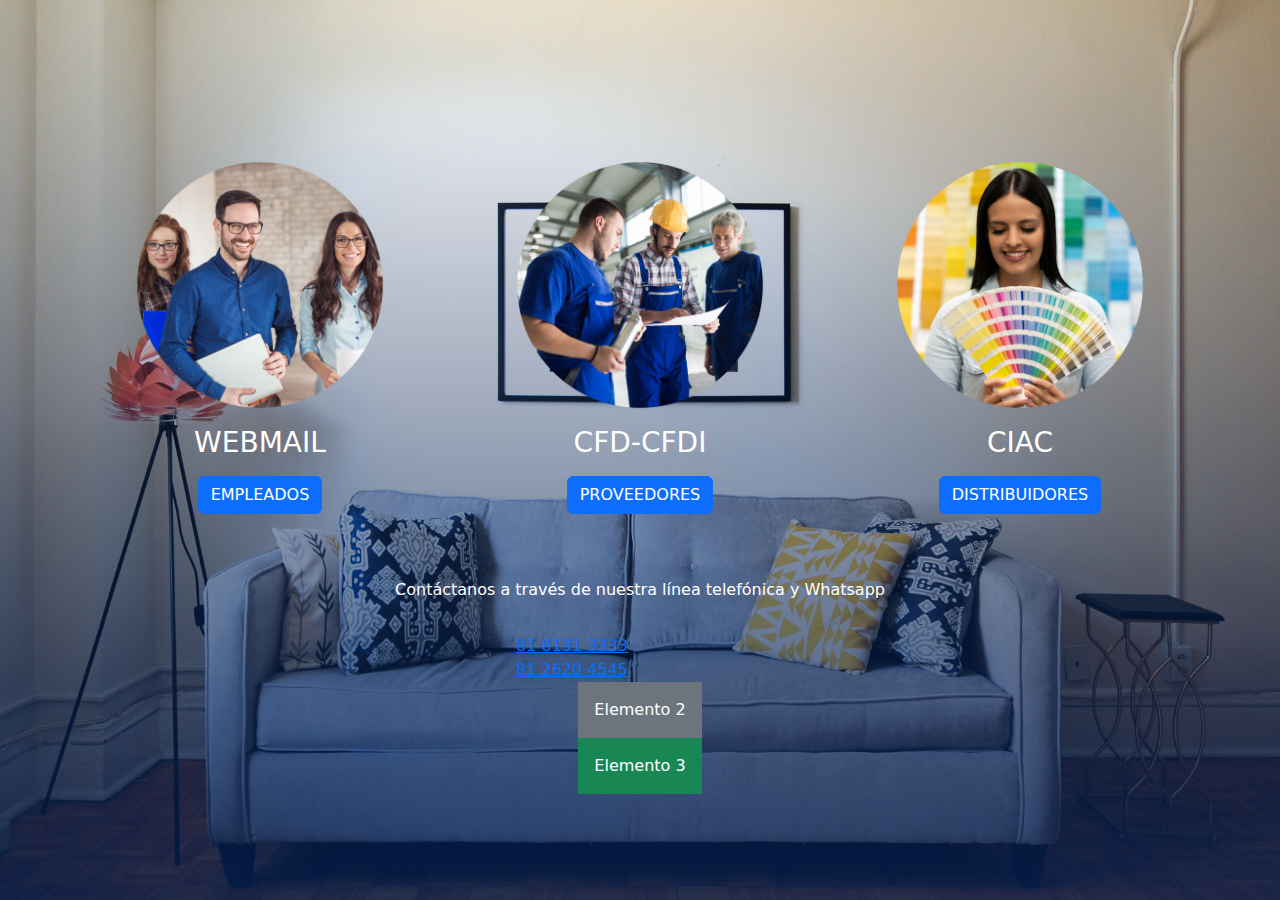
==== index.html @ b4d0c725 "first commit" ====
<!DOCTYPE html>
<html lang="en">
<head>
    <meta charset="UTF-8">
    <meta name="viewport" content="width=device-width, initial-scale=1.0">
    <title>Pinturas Osel</title>
    <link href="https://cdn.jsdelivr.net/npm/bootstrap@5.3.3/dist/css/bootstrap.min.css" rel="stylesheet" integrity="sha384-QWTKZyjpPEjISv5WaRU9OFeRpok6YctnYmDr5pNlyT2bRjXh0JMhjY6hW+ALEwIH" crossorigin="anonymous">
    <link rel="stylesheet" href="./assets/css/main.css">
</head>
<body>

    <div class="background-container">
        <div class="background-overlay"></div>
        <div class="content d-flex justify-content-center align-items-center flex-column text-center">
            <div class="container mt-6">
                <div class="row text-center">
                  <!-- Primera imagen -->
                  <div class="col-md-4">
                    <img src="./assets/img/Proveedores.png" class="rounded-img img-fluid rounded-circle mb-3" alt="Imagen 1">
                    <h3>WEBMAIL</h3>
                    <button class="btn btn-primary mt-2">EMPLEADOS</button>
                  </div>
                  <!-- Segunda imagen -->
                  <div class="col-md-4">
                    <img src="./assets/img/Empleados.png" class="rounded-img img-fluid rounded-circle mb-3" alt="Imagen 2" >
                    <h3>CFD-CFDI</h3>
                    <button class="btn btn-primary mt-2">PROVEEDORES</button>
                  </div>
                  <!-- Tercera imagen -->
                  <div class="col-md-4">
                    <img src="./assets/img/Distribuidores.png" class="rounded-img img-fluid rounded-circle mb-3" alt="Imagen 3">
                    <h3>CIAC</h3>
                    <button class="btn btn-primary mt-2">DISTRIBUIDORES</button>
                  </div>
                </div>
            </div>
        </div>
        <footer class="d-flex flex-column align-items-center py-5 z-2 ">
          <p class="p-3 text-white">Contáctanos a través de nuestra línea telefónica y Whatsapp
          </p>
          <div class="row">
            <a href="tel:+8181313333">81 8131 3333</a>
            <a href="tel:+8126204545">81 2620 4545</a>
          </div>
          <div class="p-3 bg-secondary text-white">Elemento 2</div>
          <div class="p-3 bg-success text-white">Elemento 3</div>
        </footer>
    </div>
    <script src="https://cdn.jsdelivr.net/npm/bootstrap@5.3.3/dist/js/bootstrap.bundle.min.js" integrity="sha384-YvpcrYf0tY3lHB60NNkmXc5s9fDVZLESaAA55NDzOxhy9GkcIdslK1eN7N6jIeHz" crossorigin="anonymous"></script>
</body>
</html>
---- assets/css/main.css ----
/* Estilo para el fondo */
.background-container {
    position: relative;
    width: 100%;
    min-height: 100vh; /* Altura completa de la pantalla */
    background: url('../img/bg1.jpg') no-repeat center center/cover;
}
/* Capa del gradiente */
.background-overlay {
    position: absolute;
    bottom: 0;
    left: 0;
    width: 100%;
    height: 100%;
    background: linear-gradient(to top, rgba(5, 31, 79, 0.838), rgba(178, 178, 178, 0));
    z-index: 1;
}
/* Contenido dentro del fondo */
.content {
    position: relative;
    z-index: 2;
    color: #fff;
}

.rounded-img{
    width: 250px;
    height: 250px;
}

.mt-6{
    margin-top: 10rem;
}

.z-2{
    position: relative;
    z-index: 2 !important;
}
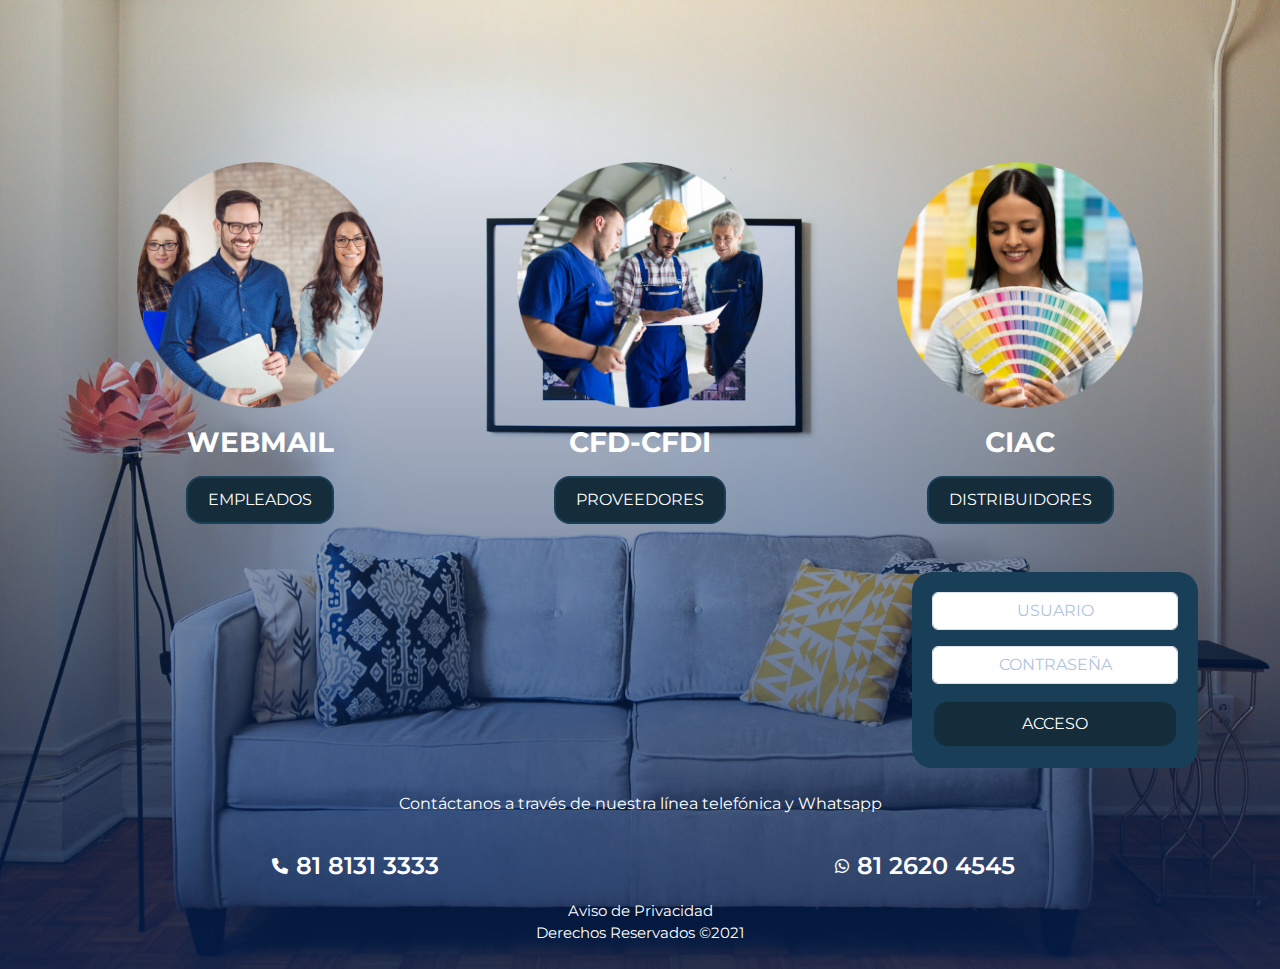
==== commit 2d551494: "feat: first frontend version" ====
--- a/index.html
+++ b/index.html
@@ -6,6 +6,9 @@
     <title>Pinturas Osel</title>
     <link href="https://cdn.jsdelivr.net/npm/bootstrap@5.3.3/dist/css/bootstrap.min.css" rel="stylesheet" integrity="sha384-QWTKZyjpPEjISv5WaRU9OFeRpok6YctnYmDr5pNlyT2bRjXh0JMhjY6hW+ALEwIH" crossorigin="anonymous">
     <link rel="stylesheet" href="./assets/css/main.css">
+    <link href="https://cdnjs.cloudflare.com/ajax/libs/font-awesome/6.0.0/css/all.min.css" rel="stylesheet">
+    <link href="https://fonts.googleapis.com/css2?family=Montserrat:wght@400;700&display=swap" rel="stylesheet">
+
 </head>
 <body>
 
@@ -17,34 +20,66 @@
                   <!-- Primera imagen -->
                   <div class="col-md-4">
                     <img src="./assets/img/Proveedores.png" class="rounded-img img-fluid rounded-circle mb-3" alt="Imagen 1">
-                    <h3>WEBMAIL</h3>
-                    <button class="btn btn-primary mt-2">EMPLEADOS</button>
+                    <h3 class="fw-bold">WEBMAIL</h3>
+                    <button class="btn btn-custom mt-2">EMPLEADOS</button>
                   </div>
                   <!-- Segunda imagen -->
                   <div class="col-md-4">
                     <img src="./assets/img/Empleados.png" class="rounded-img img-fluid rounded-circle mb-3" alt="Imagen 2" >
-                    <h3>CFD-CFDI</h3>
-                    <button class="btn btn-primary mt-2">PROVEEDORES</button>
+                    <h3 class="fw-bold">CFD-CFDI</h3>
+                    <button class="btn btn-custom mt-2">PROVEEDORES</button>
                   </div>
                   <!-- Tercera imagen -->
                   <div class="col-md-4">
                     <img src="./assets/img/Distribuidores.png" class="rounded-img img-fluid rounded-circle mb-3" alt="Imagen 3">
-                    <h3>CIAC</h3>
-                    <button class="btn btn-primary mt-2">DISTRIBUIDORES</button>
+                    <h3 class="fw-bold">CIAC</h3>
+                    <button class="btn btn-custom mt-2">DISTRIBUIDORES</button>
                   </div>
                 </div>
             </div>
         </div>
-        <footer class="d-flex flex-column align-items-center py-5 z-2 ">
-          <p class="p-3 text-white">Contáctanos a través de nuestra línea telefónica y Whatsapp
-          </p>
+
+        <div class="content container mt-5">
+          <div class="d-flex justify-content-end">
+            <form class="form-container">
+              <div class="mb-3">
+                <input type="text" id="username" class="form-control" placeholder="USUARIO">
+              </div>
+              <div class="mb-3">
+                <input type="password" id="password" class="form-control" placeholder="CONTRASEÑA">
+              </div>
+              <button type="submit" class="btn btn-custom w-100">ACCESO</button>
+            </form>
+          </div>
+        </div>
+
+        <footer class="content container py-4 text-center text-white">
+          <!-- Row 1 -->
+          <div class="row mb-3 ">
+            <p>Contáctanos a través de nuestra línea telefónica y Whatsapp</p>
+          </div>
+        
+          <!-- Row 2 -->
+          <div class="row mb-3">
+            <div class="col-12 col-md-6 d-flex align-items-center justify-content-center mb-2 mb-md-0">
+              <i class="fa-solid fa-phone me-2"></i>
+              <a href="tel:8181313333" class="text-decoration-none text-white fs-4 fw-semibold">81 8131 3333</a>
+            </div>
+            <div class="col-12 col-md-6 d-flex align-items-center justify-content-center">
+              <i class="fa-brands fa-whatsapp me-2"></i>
+              <a href="tel:8126204545" class="text-decoration-none text-white fs-4 fw-semibold">81 2620 4545</a>
+            </div>
+          </div>
+        
+          <!-- Row 3 -->
           <div class="row">
-            <a href="tel:+8181313333">81 8131 3333</a>
-            <a href="tel:+8126204545">81 2620 4545</a>
+            <div class="col foot-labels">
+              <p class="mb-0">Aviso de Privacidad</p>
+              <p class="mb-0">Derechos Reservados ©2021</p>
+            </div>
           </div>
-          <div class="p-3 bg-secondary text-white">Elemento 2</div>
-          <div class="p-3 bg-success text-white">Elemento 3</div>
         </footer>
+      
     </div>
     <script src="https://cdn.jsdelivr.net/npm/bootstrap@5.3.3/dist/js/bootstrap.bundle.min.js" integrity="sha384-YvpcrYf0tY3lHB60NNkmXc5s9fDVZLESaAA55NDzOxhy9GkcIdslK1eN7N6jIeHz" crossorigin="anonymous"></script>
 </body>
--- a/assets/css/main.css
+++ b/assets/css/main.css
@@ -1,9 +1,41 @@
 /* Estilo para el fondo */
+:root{
+    --blue1: #193e57;
+    --blue1-hover: #245b81;
+    --blue2: #152c3b;
+    --blue2-hover: #19374a;
+    --blue3: #2196F3;
+    --blue-4: #014393;
+    --gray1: #353a41;
+    --gray2: rgb(188, 188, 188);
+    --bg1: #f1f3fa;
+}
+
+body {
+    font-family: 'Montserrat', sans-serif;
+    color: var(--gray1);
+    background-color: var(--bg1);
+    overflow-x: hidden;
+}
 .background-container {
     position: relative;
     width: 100%;
     min-height: 100vh; /* Altura completa de la pantalla */
     background: url('../img/bg1.jpg') no-repeat center center/cover;
+}
+.background-container-banner{
+    background-repeat: no-repeat;
+    background-size: cover;
+    background-position: center;
+    min-height: auto;
+    padding-block: 2rem;
+    overflow: hidden;
+}
+.background-container-banner--1{
+    background: url('../img/Banner\ 12.png');
+}
+.background-container-banner--2{
+    background: url('../img/Banner\ 7.png');
 }
 /* Capa del gradiente */
 .background-overlay {
@@ -13,7 +45,7 @@
     width: 100%;
     height: 100%;
     background: linear-gradient(to top, rgba(5, 31, 79, 0.838), rgba(178, 178, 178, 0));
-    z-index: 1;
+    z-index: 0;
 }
 /* Contenido dentro del fondo */
 .content {
@@ -22,6 +54,17 @@
     color: #fff;
 }
 
+.icon{
+    height: 24px;
+}
+
+.icon-media{
+  height: 40px;
+}
+
+.icon-card{
+  width: 60px;
+}
 .rounded-img{
     width: 250px;
     height: 250px;
@@ -31,7 +74,291 @@
     margin-top: 10rem;
 }
 
-.z-2{
-    position: relative;
-    z-index: 2 !important;
+.my-10{
+  margin-block: 7em !important;
+}
+
+.foot-labels{
+    font-size: 15px;
+}
+
+.form-container {
+    background-color: var(--blue1);
+    border-radius: 20px;
+    padding: 20px;
+    max-width: 400px;
+    color: #ffffff;
+}
+.form-control::placeholder {
+    color: #b0c4de;  /* Color del placeholder */
+    text-align: center; /* Centrar el texto */
+}
+
+.bg-banner{
+  position: absolute;
+  top: 50%;
+  left: 0 ;
+  transform: translateY(-50%);
+  width: 100%;
+  z-index: -1;
+  object-fit: cover;
+}
+
+/*Elementos de bootstrap modificados*/
+
+.btn-header-1{
+  width:6em;
+  background: rgb(14,10,81);
+background: linear-gradient(0deg, rgba(14,10,81,1) 0%, rgba(1,67,147,1) 65%);
+  position: relative;
+  img{
+    top: 50%;
+    left: 50%;
+    transform: translate(-50%, -50%);
+    position: absolute;
+    width: 80%;
+  }
+
+  &:hover{
+    border: 1px solid var(--blue-4);
+  }
+}
+
+.btn-custom {
+    background-color: var(--blue2);
+    border: 2px solid var(--blue1);
+    color: #ffffff;
+    border-radius: 16px;
+    padding: 10px 20px;
+    transition: all 0.3s ease;
+}
+
+.btn-custom-2{
+  background-color: var(--blue-4);
+  color: white;
+  text-wrap: nowrap;
+  font-size: 16px;
+  height: fit-content;
+  width: fit-content;
+  &:hover{
+    border: 1px solid var(--blue-4);
+  }
+}
+
+.btn-custom:hover {
+    background-color: var(--blue2-hover);
+    color: #ffffff;
+    border-color: var(--blue1-hover);
+}
+
+.card-curriculum{
+  display: flex;
+  flex-direction: column;
+  justify-content: space-between;
+  gap: 1em;
+  img{
+    width: 100%;
+    height: 200px;
+    object-fit: contain;
+  }
+}
+
+.card-paint{
+  background-color: white;
+  border: 2px solid var(--gray2);
+  border-radius: 15px;
+  box-shadow: 2px 2px 2px rgb(234, 234, 234);
+  padding: 1em;
+}
+
+
+.card-galeria{
+  display: flex;
+  justify-content: space-between;
+  align-items: center;
+  background-color: white;
+  border: 2px solid var(--gray2);
+  border-radius: 15px;
+  padding: 1em;
+  .btn{
+    font-size: 14px;
+    padding: 10px;
+    height: 3em;
+  }
+}
+
+.column-imgs{
+  img{
+    width: 50%;
+  }
+}
+
+.card-equipo{
+  display: flex;
+  gap: 1rem;
+  strong{
+    text-wrap: nowrap;
+  }
+}
+
+/* Estilos personalizados para el Header */
+#header-container{
+
+  nav{
+    display: none !important;
+  }
+
+  &.with-nav{
+    nav{
+      display: flex !important;
+    }
+  }
+}
+
+header {
+    background-color: var(--gray1); /* Fondo del Header */
+  }
+  
+  header .logo img {
+    max-height: 40px; /* Limitar el tamaño del logo */
+  }
+  
+  header .btn-light {
+    color: var(--blue3);
+    background-color: transparent;
+    border: none;
+  }
+  
+  header .btn-light:hover {
+    color: var(--blue3);
+  }
+  
+  .navbar-container {
+    display: none; /* Ocultar el navbar si no se necesita en una página */
+    a{
+      text-decoration: none;
+      max-width: 10em;
+      text-align: center;
+    }
+  }
+  
+  /* Mostrar navbar solo cuando haya una clase específica en el header */
+ 
+  
+.footer{
+  background-color: #014393;
+  color: white;
+
+  a{
+    color: white;
+  }
+}
+
+
+  /*Style for text*/
+
+  .text-xs{
+    font-size: 12px;
+  }
+
+  .text-sm{
+    font-size: 14px;
+  }
+
+  .text-base{
+    font-size: 16px;
+  }
+
+  .text-lg{
+    font-size: 18px;
+  }
+
+  .text-xl{
+    font-size: 20px;
+  }
+
+  .text-2xl{
+    font-size: 24px;
+  }
+
+  .text-3xl{
+    font-size: 30px;
+  }
+
+  .text-4xl{
+    font-size: 36px;
+  }
+  .text-5xl{
+    font-size: 42px;
+  }
+  .text-6xl{
+    font-size: 3.4rem;
+  }
+  .w-15{
+    width: 15%;
+  }
+
+
+  /*text*/
+  /* Text Shadow - Pequeño */
+.text-shadow-sm {
+  text-shadow: 1px 1px 2px rgba(0, 0, 0, 0.5);
+}
+
+/* Text Shadow - Normal */
+.text-shadow {
+  text-shadow: 2px 2px 4px rgba(0, 0, 0, 0.5);
+}
+
+/* Text Shadow - Mediano */
+.text-shadow-md {
+  text-shadow: 3px 3px 6px rgba(0, 0, 0, 0.5);
+}
+
+/* Text Shadow - Grande */
+.text-shadow-lg {
+  text-shadow: 4px 4px 8px rgba(0, 0, 0, 0.5);
+}
+
+/* Text Shadow - Extra Grande */
+.text-shadow-xl {
+  text-shadow: 5px 5px 10px rgba(0, 0, 0, 0.5);
+}
+
+/* Text Shadow - Doble Sombra (más artístico) */
+.text-shadow-2xl {
+  text-shadow: 1px 1px 2px rgba(0, 0, 0, 0.5), -2px -2px 4px rgba(0, 0, 0, 0.25);
+}
+
+/* Text Shadow - Brillante */
+.text-shadow-bright {
+  text-shadow: 0 0 10px rgba(255, 255, 255, 0.8), 0 0 20px rgba(255, 255, 255, 0.6);
+}
+
+/* Text Shadow - Neon */
+.text-shadow-neon {
+  text-shadow: 0 0 5px #03fa6e, 0 0 10px #03fa6e, 0 0 20px #03fa6e;
+}
+
+/* Text Shadow - Sutil */
+.text-shadow-subtle {
+  text-shadow: 1px 1px 3px rgba(0, 0, 0, 0.2);
+}
+
+/* Text Shadow - Ninguna */
+.text-shadow-none {
+  text-shadow: none;
+}
+
+.text-blue{
+  color: var(--blue-4);
+}
+
+.img-rodillo{
+  position: absolute;
+  top: 50%;
+  transform: translateY(-50%);
+  right: -30%;
+  z-index: -1;
+  width: 130%;
 }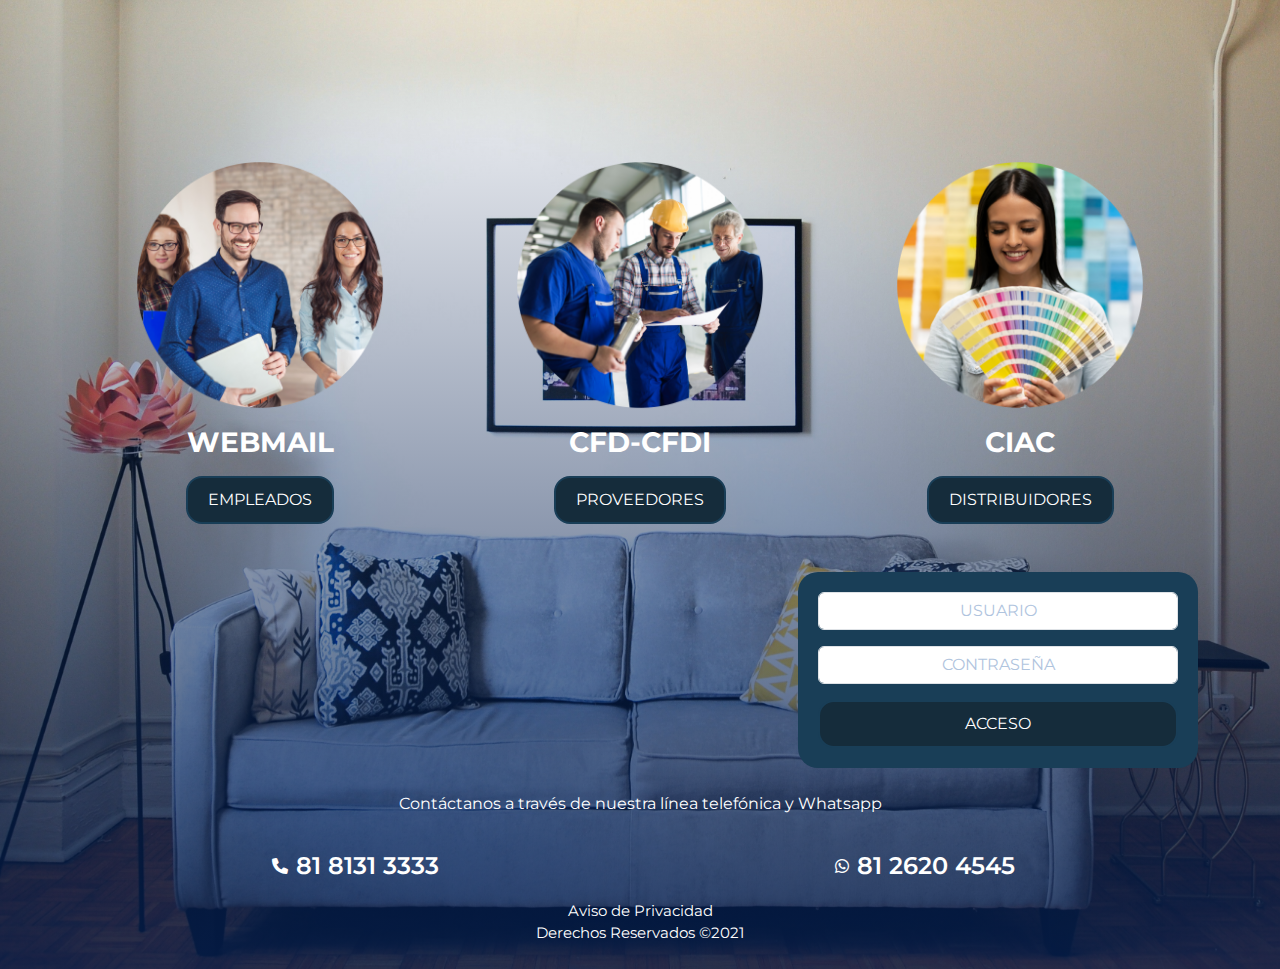
==== commit 89a7ad1f: "style: responsive design one" ====
--- a/index.html
+++ b/index.html
@@ -8,7 +8,6 @@
     <link rel="stylesheet" href="./assets/css/main.css">
     <link href="https://cdnjs.cloudflare.com/ajax/libs/font-awesome/6.0.0/css/all.min.css" rel="stylesheet">
     <link href="https://fonts.googleapis.com/css2?family=Montserrat:wght@400;700&display=swap" rel="stylesheet">
-
 </head>
 <body>
 
@@ -18,19 +17,19 @@
             <div class="container mt-6">
                 <div class="row text-center">
                   <!-- Primera imagen -->
-                  <div class="col-md-4">
+                  <div class="col-12 col-md-4 mb-4 mb-md-0">
                     <img src="./assets/img/Proveedores.png" class="rounded-img img-fluid rounded-circle mb-3" alt="Imagen 1">
                     <h3 class="fw-bold">WEBMAIL</h3>
                     <button class="btn btn-custom mt-2">EMPLEADOS</button>
                   </div>
                   <!-- Segunda imagen -->
-                  <div class="col-md-4">
+                  <div class="col-12 col-md-4 mb-4 mb-md-0">
                     <img src="./assets/img/Empleados.png" class="rounded-img img-fluid rounded-circle mb-3" alt="Imagen 2" >
                     <h3 class="fw-bold">CFD-CFDI</h3>
                     <button class="btn btn-custom mt-2">PROVEEDORES</button>
                   </div>
                   <!-- Tercera imagen -->
-                  <div class="col-md-4">
+                  <div class="col-12 col-md-4">
                     <img src="./assets/img/Distribuidores.png" class="rounded-img img-fluid rounded-circle mb-3" alt="Imagen 3">
                     <h3 class="fw-bold">CIAC</h3>
                     <button class="btn btn-custom mt-2">DISTRIBUIDORES</button>
@@ -40,8 +39,8 @@
         </div>
 
         <div class="content container mt-5">
-          <div class="d-flex justify-content-end">
-            <form class="form-container">
+          <div class="d-flex justify-content-center justify-content-md-end">
+            <form class="form-container w-100 w-md-auto">
               <div class="mb-3">
                 <input type="text" id="username" class="form-control" placeholder="USUARIO">
               </div>
@@ -55,7 +54,7 @@
 
         <footer class="content container py-4 text-center text-white">
           <!-- Row 1 -->
-          <div class="row mb-3 ">
+          <div class="row mb-3">
             <p>Contáctanos a través de nuestra línea telefónica y Whatsapp</p>
           </div>
         
--- a/assets/css/main.css
+++ b/assets/css/main.css
@@ -59,15 +59,24 @@
 }
 
 .icon-media{
-  height: 40px;
-}
-
-.icon-card{
-  width: 60px;
+  max-height: 40px;
+}
+
+.icon-card {
+  max-width: 60px; /* Tamaño por defecto */
+}
+
+@media (max-width: 576px) { /* Pantallas móviles */
+  .icon-card {
+    max-width: 35px; /* Tamaño reducido en móviles */
+  }
 }
 .rounded-img{
-    width: 250px;
-    height: 250px;
+  width: 100%;
+  max-width: 250px;
+  aspect-ratio: 1 / 1; /* Mantiene una relación de aspecto cuadrada */
+  border-radius: 50%; /* Hace que la imagen sea redonda */
+  object-fit: cover; 
 }
 
 .mt-6{
@@ -100,6 +109,7 @@
   left: 0 ;
   transform: translateY(-50%);
   width: 100%;
+  height: 100%;
   z-index: -1;
   object-fit: cover;
 }
@@ -108,9 +118,11 @@
 
 .btn-header-1{
   width:6em;
+  height: 2em;
+  position: relative;
   background: rgb(14,10,81);
-background: linear-gradient(0deg, rgba(14,10,81,1) 0%, rgba(1,67,147,1) 65%);
-  position: relative;
+  background: linear-gradient(0deg, rgba(14,10,81,1) 0%, rgba(1,67,147,1) 65%);
+  
   img{
     top: 50%;
     left: 50%;
@@ -154,6 +166,7 @@
 .card-curriculum{
   display: flex;
   flex-direction: column;
+  align-items: center;
   justify-content: space-between;
   gap: 1em;
   img{
@@ -196,23 +209,32 @@
 .card-equipo{
   display: flex;
   gap: 1rem;
+  cursor: pointer;
   strong{
     text-wrap: nowrap;
   }
 }
 
+#preview-image, #preview-image-2{
+  width: 10em;
+  object-fit: contain;
+  height: 12em;
+}
+
 /* Estilos personalizados para el Header */
-#header-container{
-
-  nav{
-    display: none !important;
-  }
-
-  &.with-nav{
-    nav{
-      display: flex !important;
-    }
-  }
+
+#menu-toggle {
+  font-size: 1.5rem;
+  border: none;
+  background: none;
+}
+
+#mobile-menu {
+  z-index: 1050;
+}
+
+#mobile-menu.show {
+  display: block !important;
 }
 
 header {
@@ -258,7 +280,7 @@
   /*Style for text*/
 
   .text-xs{
-    font-size: 12px;
+    font-size: 10px;
   }
 
   .text-sm{
@@ -361,4 +383,21 @@
   right: -30%;
   z-index: -1;
   width: 130%;
+}
+
+/* Estilo para videos pequeños */
+.small-video {
+  cursor: pointer;
+  border: 2px solid transparent;
+  aspect-ratio: 16/9 !important;
+  width: 100%;
+}
+.small-video:hover {
+  border-color: #0d6efd; /* Color del borde al pasar el mouse */
+}
+
+/* Ajuste del video principal */
+.main-video {
+  width: 100%;
+  height: auto;
 }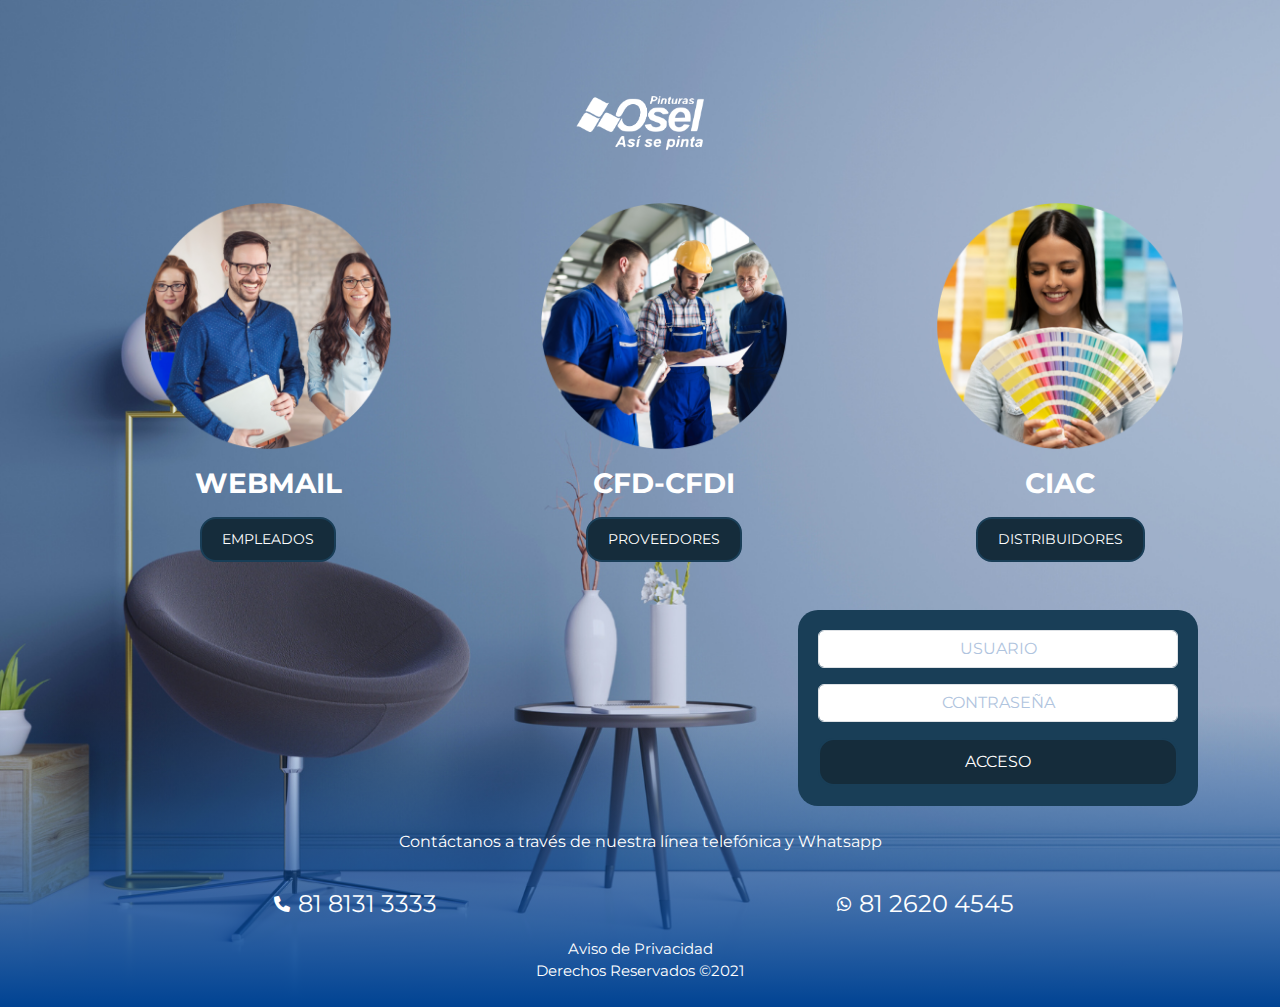
==== commit bd0e5154: "fix: resolve bugs and implement new features on the website" ====
--- a/index.html
+++ b/index.html
@@ -11,28 +11,29 @@
 </head>
 <body>
 
-    <div class="background-container">
+    <div class="background-container pt-5">
         <div class="background-overlay"></div>
         <div class="content d-flex justify-content-center align-items-center flex-column text-center">
-            <div class="container mt-6">
-                <div class="row text-center">
+            <img class="mt-5 img-fluid img-logo" src="./assets/img/osel_white.png" alt="pinturas osel">
+            <div class="container mt-5">
+                <div class="d-flex flex-column flex-md-row align-items-center gap-md-4 text-center">
                   <!-- Primera imagen -->
-                  <div class="col-12 col-md-4 mb-4 mb-md-0">
-                    <img src="./assets/img/Proveedores.png" class="rounded-img img-fluid rounded-circle mb-3" alt="Imagen 1">
+                  <div class="col-6 col-md-4 mb-4 mb-md-0">
+                    <img src="./assets/img/Proveedores.png" class="rounded-img img-fluid rounded-circle mb-3 img-circle" alt="Imagen 1">
                     <h3 class="fw-bold">WEBMAIL</h3>
-                    <button class="btn btn-custom mt-2">EMPLEADOS</button>
+                    <button class="btn btn-custom mt-2 text-sm">EMPLEADOS</button>
                   </div>
                   <!-- Segunda imagen -->
-                  <div class="col-12 col-md-4 mb-4 mb-md-0">
+                  <div class="col-6 col-md-4 mb-4 mb-md-0">
                     <img src="./assets/img/Empleados.png" class="rounded-img img-fluid rounded-circle mb-3" alt="Imagen 2" >
                     <h3 class="fw-bold">CFD-CFDI</h3>
-                    <button class="btn btn-custom mt-2">PROVEEDORES</button>
+                    <button class="btn btn-custom mt-2 text-sm">PROVEEDORES</button>
                   </div>
                   <!-- Tercera imagen -->
-                  <div class="col-12 col-md-4">
+                  <div class="col-6 col-md-4">
                     <img src="./assets/img/Distribuidores.png" class="rounded-img img-fluid rounded-circle mb-3" alt="Imagen 3">
                     <h3 class="fw-bold">CIAC</h3>
-                    <button class="btn btn-custom mt-2">DISTRIBUIDORES</button>
+                    <button class="btn btn-custom mt-2 text-sm">DISTRIBUIDORES</button>
                   </div>
                 </div>
             </div>
@@ -62,11 +63,11 @@
           <div class="row mb-3">
             <div class="col-12 col-md-6 d-flex align-items-center justify-content-center mb-2 mb-md-0">
               <i class="fa-solid fa-phone me-2"></i>
-              <a href="tel:8181313333" class="text-decoration-none text-white fs-4 fw-semibold">81 8131 3333</a>
+              <a href="tel:8181313333" class="text-decoration-none text-white fs-4">81 8131 3333</a>
             </div>
             <div class="col-12 col-md-6 d-flex align-items-center justify-content-center">
               <i class="fa-brands fa-whatsapp me-2"></i>
-              <a href="tel:8126204545" class="text-decoration-none text-white fs-4 fw-semibold">81 2620 4545</a>
+              <a href="tel:8126204545" class="text-decoration-none text-white fs-4">81 2620 4545</a>
             </div>
           </div>
         
@@ -80,6 +81,7 @@
         </footer>
       
     </div>
+    
     <script src="https://cdn.jsdelivr.net/npm/bootstrap@5.3.3/dist/js/bootstrap.bundle.min.js" integrity="sha384-YvpcrYf0tY3lHB60NNkmXc5s9fDVZLESaAA55NDzOxhy9GkcIdslK1eN7N6jIeHz" crossorigin="anonymous"></script>
 </body>
 </html>--- a/assets/css/main.css
+++ b/assets/css/main.css
@@ -21,7 +21,7 @@
     position: relative;
     width: 100%;
     min-height: 100vh; /* Altura completa de la pantalla */
-    background: url('../img/bg1.jpg') no-repeat center center/cover;
+    background: url('../img/bg-home.png') no-repeat center center/cover;
 }
 .background-container-banner{
     background-repeat: no-repeat;
@@ -31,20 +31,15 @@
     padding-block: 2rem;
     overflow: hidden;
 }
-.background-container-banner--1{
-    background: url('../img/Banner\ 12.png');
-}
-.background-container-banner--2{
-    background: url('../img/Banner\ 7.png');
-}
+
 /* Capa del gradiente */
 .background-overlay {
     position: absolute;
     bottom: 0;
     left: 0;
     width: 100%;
-    height: 100%;
-    background: linear-gradient(to top, rgba(5, 31, 79, 0.838), rgba(178, 178, 178, 0));
+    height: 30%;
+    background: linear-gradient(to top, #004393, rgba(178, 178, 178, 0));
     z-index: 0;
 }
 /* Contenido dentro del fondo */
@@ -54,6 +49,13 @@
     color: #fff;
 }
 
+.img-logo{
+  width: 8em;
+}
+
+.img-circle{
+  width: 25%;
+}
 .icon{
     height: 24px;
 }
@@ -136,6 +138,10 @@
   }
 }
 
+.dropend .dropdown-toggle::after{
+  display: none !important;
+}
+
 .btn-custom {
     background-color: var(--blue2);
     border: 2px solid var(--blue1);
@@ -151,9 +157,16 @@
   text-wrap: nowrap;
   font-size: 16px;
   height: fit-content;
-  width: fit-content;
+  width: fit-content !important;
+  
   &:hover{
     border: 1px solid var(--blue-4);
+  }
+}
+
+@media (max-width: 770px) { /* Pantallas móviles */
+  .btn-custom-2{
+    width: 100%;
   }
 }
 
@@ -173,6 +186,53 @@
     width: 100%;
     height: 200px;
     object-fit: contain;
+  }
+}
+
+.card-responsive {
+  background-color: #f8f9fa; 
+  border: 1px solid #ddd;
+  border-radius: 8px;
+  overflow: hidden;
+  cursor: pointer;
+  img {
+      max-width: 80px;
+      height: auto;
+      border-radius: 4px;
+  }
+
+  .product {
+      strong {
+          font-size: 1rem;
+          white-space: nowrap;
+          overflow: hidden;
+          text-overflow: ellipsis;
+      }
+  }
+
+  button {
+      font-size: 0.9rem;
+      display: flex;
+      align-items: center;
+      justify-content: center;
+
+      .fa-download {
+          font-size: 1rem;
+      }
+  }
+
+  @media (max-width: 768px) {
+      .product {
+          text-align: center;
+
+          img {
+              margin-bottom: 0.5rem;
+          }
+      }
+
+      button {
+          margin-top: 1rem;
+      }
   }
 }
 
@@ -216,12 +276,16 @@
 }
 
 #preview-image, #preview-image-2{
-  width: 10em;
+  width: 50%;
+  aspect-ratio: 9/16;
   object-fit: contain;
-  height: 12em;
 }
 
 /* Estilos personalizados para el Header */
+
+#mobile-menu{
+  max-width: 22em;
+}
 
 #menu-toggle {
   font-size: 1.5rem;
@@ -255,14 +319,7 @@
     color: var(--blue3);
   }
   
-  .navbar-container {
-    display: none; /* Ocultar el navbar si no se necesita en una página */
-    a{
-      text-decoration: none;
-      max-width: 10em;
-      text-align: center;
-    }
-  }
+ 
   
   /* Mostrar navbar solo cuando haya una clase específica en el header */
  
@@ -319,7 +376,7 @@
   .w-15{
     width: 15%;
   }
-
+  
 
   /*text*/
   /* Text Shadow - Pequeño */
@@ -385,6 +442,14 @@
   width: 130%;
 }
 
+.img-marca{
+  max-width: 16em;
+}
+
+.img-certificado{
+  width: 100%;
+  max-width: 14em;
+}
 /* Estilo para videos pequeños */
 .small-video {
   cursor: pointer;
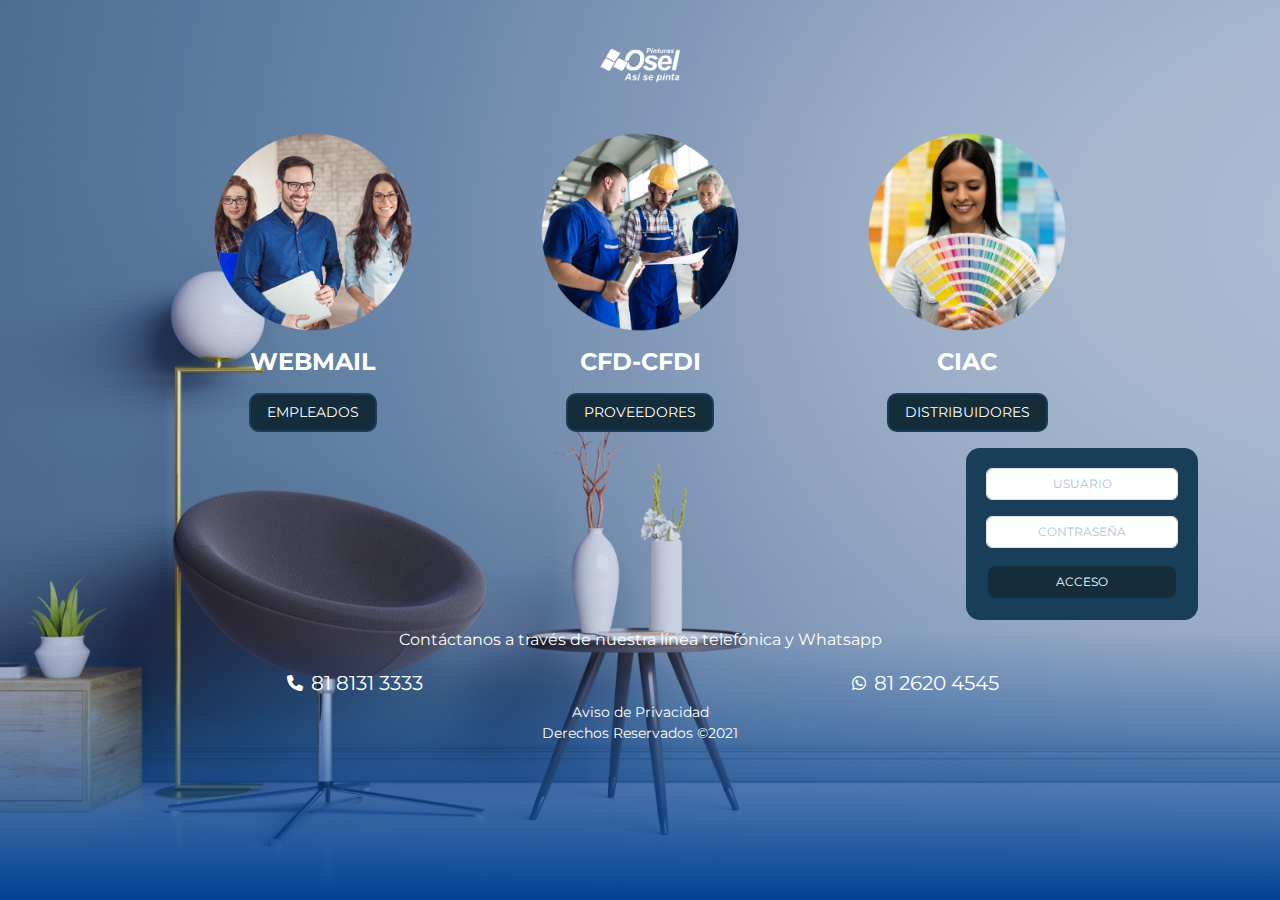
==== commit f086d94f: "feat: implement client-requested changes -> implement drop-menu" ====
--- a/index.html
+++ b/index.html
@@ -6,42 +6,43 @@
     <title>Pinturas Osel</title>
     <link href="https://cdn.jsdelivr.net/npm/bootstrap@5.3.3/dist/css/bootstrap.min.css" rel="stylesheet" integrity="sha384-QWTKZyjpPEjISv5WaRU9OFeRpok6YctnYmDr5pNlyT2bRjXh0JMhjY6hW+ALEwIH" crossorigin="anonymous">
     <link rel="stylesheet" href="./assets/css/main.css">
+    <link href="https://cdn.jsdelivr.net/npm/bootstrap-icons/font/bootstrap-icons.css" rel="stylesheet">
     <link href="https://cdnjs.cloudflare.com/ajax/libs/font-awesome/6.0.0/css/all.min.css" rel="stylesheet">
     <link href="https://fonts.googleapis.com/css2?family=Montserrat:wght@400;700&display=swap" rel="stylesheet">
 </head>
 <body>
 
-    <div class="background-container pt-5">
+    <div class="background-container pt-5 vh-lg-100">
         <div class="background-overlay"></div>
         <div class="content d-flex justify-content-center align-items-center flex-column text-center">
-            <img class="mt-5 img-fluid img-logo" src="./assets/img/osel_white.png" alt="pinturas osel">
+            <img class="img-fluid img-logo" src="./assets/img/osel_white.png" alt="pinturas osel">
             <div class="container mt-5">
-                <div class="d-flex flex-column flex-md-row align-items-center gap-md-4 text-center">
+                <div class="d-flex flex-column flex-md-row gap-md-5 justify-content-center align-items-center text-center">
                   <!-- Primera imagen -->
-                  <div class="col-6 col-md-4 mb-4 mb-md-0">
+                  <div class="col-6 col-md-3 mb-4 mb-md-0">
                     <img src="./assets/img/Proveedores.png" class="rounded-img img-fluid rounded-circle mb-3 img-circle" alt="Imagen 1">
-                    <h3 class="fw-bold">WEBMAIL</h3>
+                    <h3 class="fw-bold fs-4">WEBMAIL</h3>
                     <button class="btn btn-custom mt-2 text-sm">EMPLEADOS</button>
                   </div>
                   <!-- Segunda imagen -->
-                  <div class="col-6 col-md-4 mb-4 mb-md-0">
+                  <div class="col-6 col-md-3 mb-4 mb-md-0">
                     <img src="./assets/img/Empleados.png" class="rounded-img img-fluid rounded-circle mb-3" alt="Imagen 2" >
-                    <h3 class="fw-bold">CFD-CFDI</h3>
+                    <h3 class="fw-bold fs-4">CFD-CFDI</h3>
                     <button class="btn btn-custom mt-2 text-sm">PROVEEDORES</button>
                   </div>
                   <!-- Tercera imagen -->
-                  <div class="col-6 col-md-4">
+                  <div class="col-6 col-md-3">
                     <img src="./assets/img/Distribuidores.png" class="rounded-img img-fluid rounded-circle mb-3" alt="Imagen 3">
-                    <h3 class="fw-bold">CIAC</h3>
+                    <h3 class="fw-bold fs-4">CIAC</h3>
                     <button class="btn btn-custom mt-2 text-sm">DISTRIBUIDORES</button>
                   </div>
                 </div>
             </div>
         </div>
 
-        <div class="content container mt-5">
+        <div class="content container mt-5 mb-5 mb-lg-0 mt-lg-3">
           <div class="d-flex justify-content-center justify-content-md-end">
-            <form class="form-container w-100 w-md-auto">
+            <form class="form-container w-85 w-md-auto">
               <div class="mb-3">
                 <input type="text" id="username" class="form-control" placeholder="USUARIO">
               </div>
@@ -53,27 +54,27 @@
           </div>
         </div>
 
-        <footer class="content container py-4 text-center text-white">
+        <footer class="content container py-2 text-center text-white">
           <!-- Row 1 -->
-          <div class="row mb-3">
+          <div class="row">
             <p>Contáctanos a través de nuestra línea telefónica y Whatsapp</p>
           </div>
         
           <!-- Row 2 -->
-          <div class="row mb-3">
+          <div class="row mb-1">
             <div class="col-12 col-md-6 d-flex align-items-center justify-content-center mb-2 mb-md-0">
               <i class="fa-solid fa-phone me-2"></i>
-              <a href="tel:8181313333" class="text-decoration-none text-white fs-4">81 8131 3333</a>
+              <a href="tel:8181313333" class="text-decoration-none text-white text-xl">81 8131 3333</a>
             </div>
             <div class="col-12 col-md-6 d-flex align-items-center justify-content-center">
               <i class="fa-brands fa-whatsapp me-2"></i>
-              <a href="tel:8126204545" class="text-decoration-none text-white fs-4">81 2620 4545</a>
+              <a href="tel:8126204545" class="text-decoration-none text-white text-xl">81 2620 4545</a>
             </div>
           </div>
         
           <!-- Row 3 -->
           <div class="row">
-            <div class="col foot-labels">
+            <div class="col foot-labels text-sm">
               <p class="mb-0">Aviso de Privacidad</p>
               <p class="mb-0">Derechos Reservados ©2021</p>
             </div>
--- a/assets/css/main.css
+++ b/assets/css/main.css
@@ -50,7 +50,7 @@
 }
 
 .img-logo{
-  width: 8em;
+  width: 5em;
 }
 
 .img-circle{
@@ -75,7 +75,7 @@
 }
 .rounded-img{
   width: 100%;
-  max-width: 250px;
+  max-width: 200px;
   aspect-ratio: 1 / 1; /* Mantiene una relación de aspecto cuadrada */
   border-radius: 50%; /* Hace que la imagen sea redonda */
   object-fit: cover; 
@@ -93,12 +93,18 @@
     font-size: 15px;
 }
 
+
+
 .form-container {
     background-color: var(--blue1);
-    border-radius: 20px;
+    border-radius: 14px;
     padding: 20px;
     max-width: 400px;
     color: #ffffff;
+    
+    input, button{
+      font-size: 12px;
+    }
 }
 .form-control::placeholder {
     color: #b0c4de;  /* Color del placeholder */
@@ -118,9 +124,17 @@
 
 /*Elementos de bootstrap modificados*/
 
+.btn-logout{
+  width: fit-content;
+  padding: 0;
+}
+
+.btn-header{
+  width:6em;
+  height: 1.86em;
+}
+
 .btn-header-1{
-  width:6em;
-  height: 2em;
   position: relative;
   background: rgb(14,10,81);
   background: linear-gradient(0deg, rgba(14,10,81,1) 0%, rgba(1,67,147,1) 65%);
@@ -138,16 +152,32 @@
   }
 }
 
-.dropend .dropdown-toggle::after{
+.dropdown-toggle::after{
   display: none !important;
+}
+
+@media (max-width: 576px){
+  .dropdown-item::before{
+    transform: rotate(-90deg);
+  }
+}
+
+/* Estilo para posicionar submenús */
+.dropdown-submenu {
+  position: relative;
+}
+.dropdown-submenu .dropdown-menu {
+  top: 0;
+  left: 100%;
+  margin-top: -1px;
 }
 
 .btn-custom {
     background-color: var(--blue2);
     border: 2px solid var(--blue1);
     color: #ffffff;
-    border-radius: 16px;
-    padding: 10px 20px;
+    border-radius: 10px;
+    padding: 7px 16px;
     transition: all 0.3s ease;
 }
 
@@ -306,6 +336,8 @@
   }
   
   header .logo img {
+    min-width: 100px;
+    object-fit: contain;
     max-height: 40px; /* Limitar el tamaño del logo */
   }
   
@@ -325,7 +357,7 @@
  
   
 .footer{
-  background-color: #014393;
+  background-color: var(--blue-4);
   color: white;
 
   a{
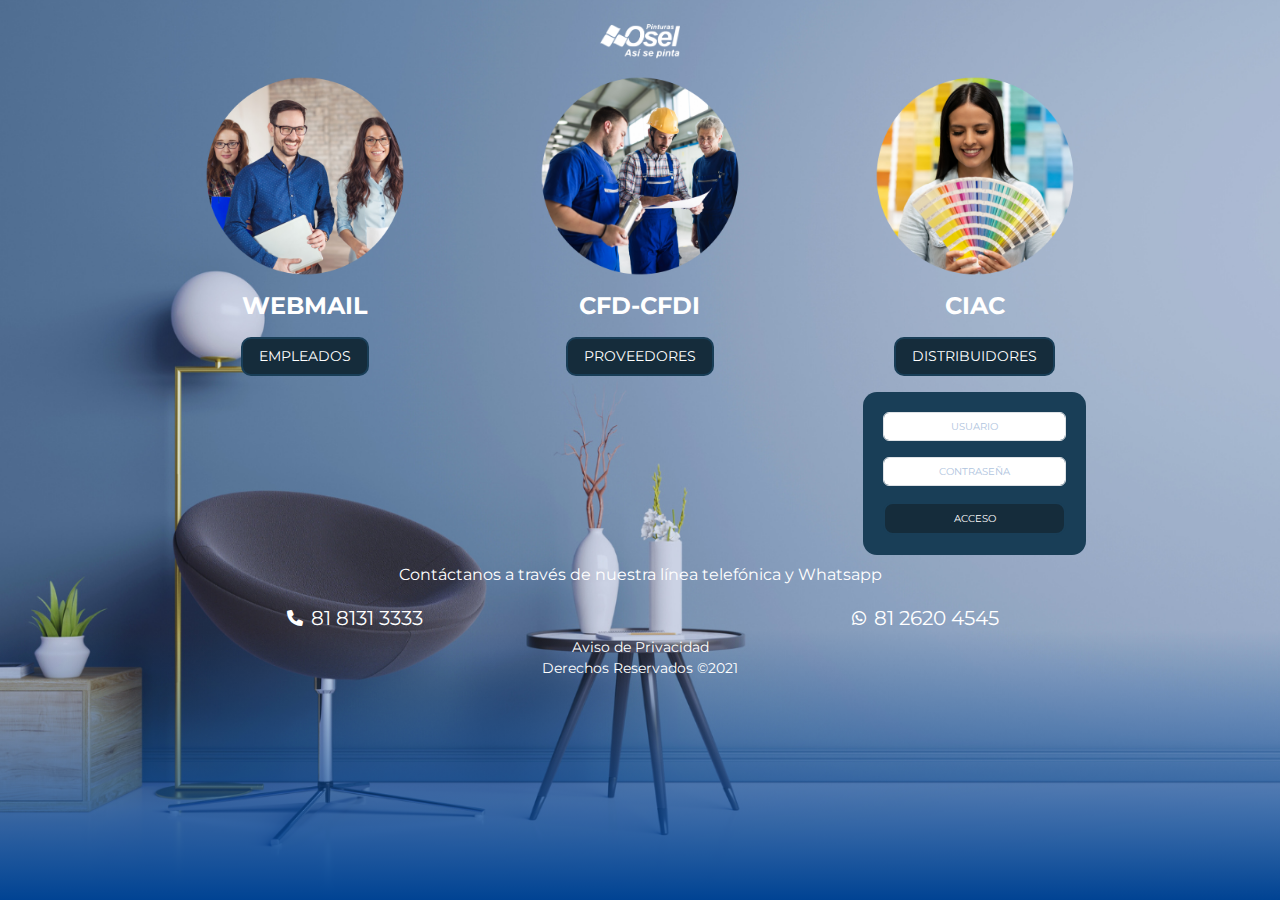
==== commit 7744a5ad: "feat: update UI based on client feedback" ====
--- a/index.html
+++ b/index.html
@@ -10,28 +10,28 @@
     <link href="https://cdnjs.cloudflare.com/ajax/libs/font-awesome/6.0.0/css/all.min.css" rel="stylesheet">
     <link href="https://fonts.googleapis.com/css2?family=Montserrat:wght@400;700&display=swap" rel="stylesheet">
 </head>
-<body>
+<body class="body-index">
 
-    <div class="background-container pt-5 vh-lg-100">
+    <div class="background-container pt-4 ">
         <div class="background-overlay"></div>
-        <div class="content d-flex justify-content-center align-items-center flex-column text-center">
+        <div class="container content d-flex justify-content-center align-items-center flex-column text-center px-0">
             <img class="img-fluid img-logo" src="./assets/img/osel_white.png" alt="pinturas osel">
-            <div class="container mt-5">
-                <div class="d-flex flex-column flex-md-row gap-md-5 justify-content-center align-items-center text-center">
+            <div class="container mt-3">
+                <div class="d-flex flex-column flex-md-row gap-md-5 justify-content-center justify-content-lg-between align-items-center text-center px-10">
                   <!-- Primera imagen -->
-                  <div class="col-6 col-md-3 mb-4 mb-md-0">
+                  <div class="col-8 col-md-3 mb-4 mb-md-0">
                     <img src="./assets/img/Proveedores.png" class="rounded-img img-fluid rounded-circle mb-3 img-circle" alt="Imagen 1">
                     <h3 class="fw-bold fs-4">WEBMAIL</h3>
                     <button class="btn btn-custom mt-2 text-sm">EMPLEADOS</button>
                   </div>
                   <!-- Segunda imagen -->
-                  <div class="col-6 col-md-3 mb-4 mb-md-0">
+                  <div class="col-8 col-md-3 mb-4 mb-md-0">
                     <img src="./assets/img/Empleados.png" class="rounded-img img-fluid rounded-circle mb-3" alt="Imagen 2" >
                     <h3 class="fw-bold fs-4">CFD-CFDI</h3>
                     <button class="btn btn-custom mt-2 text-sm">PROVEEDORES</button>
                   </div>
                   <!-- Tercera imagen -->
-                  <div class="col-6 col-md-3">
+                  <div class="col-8 col-md-3">
                     <img src="./assets/img/Distribuidores.png" class="rounded-img img-fluid rounded-circle mb-3" alt="Imagen 3">
                     <h3 class="fw-bold fs-4">CIAC</h3>
                     <button class="btn btn-custom mt-2 text-sm">DISTRIBUIDORES</button>
@@ -40,16 +40,16 @@
             </div>
         </div>
 
-        <div class="content container mt-5 mb-5 mb-lg-0 mt-lg-3">
-          <div class="d-flex justify-content-center justify-content-md-end">
-            <form class="form-container w-85 w-md-auto">
+        <div class="content container mt-5 mb-5 mb-lg-0 mt-lg-3 ml-10">
+          <div class="d-flex justify-content-center justify-content-md-end px-10">
+            <form class="form-container col-12 col-md-6 col-lg-3">
               <div class="mb-3">
-                <input type="text" id="username" class="form-control" placeholder="USUARIO">
+                <input type="text" id="username" class="form-control text-xs" placeholder="USUARIO">
               </div>
               <div class="mb-3">
-                <input type="password" id="password" class="form-control" placeholder="CONTRASEÑA">
+                <input type="password" id="password" class="form-control text-xs" placeholder="CONTRASEÑA">
               </div>
-              <button type="submit" class="btn btn-custom w-100">ACCESO</button>
+              <button type="submit" class="btn btn-custom text-xs w-100">ACCESO</button>
             </form>
           </div>
         </div>
--- a/assets/css/main.css
+++ b/assets/css/main.css
@@ -17,12 +17,22 @@
     background-color: var(--bg1);
     overflow-x: hidden;
 }
+
+
+
 .background-container {
     position: relative;
     width: 100%;
     min-height: 100vh; /* Altura completa de la pantalla */
     background: url('../img/bg-home.png') no-repeat center center/cover;
 }
+
+@media (min-width: 1200px) {
+  .background-container{
+    height: 100vh;
+  }
+}
+
 .background-container-banner{
     background-repeat: no-repeat;
     background-size: cover;
@@ -81,6 +91,10 @@
   object-fit: cover; 
 }
 
+.px-10{
+  padding-inline: 10%;
+}
+
 .mt-6{
     margin-top: 10rem;
 }
@@ -101,10 +115,6 @@
     padding: 20px;
     max-width: 400px;
     color: #ffffff;
-    
-    input, button{
-      font-size: 12px;
-    }
 }
 .form-control::placeholder {
     color: #b0c4de;  /* Color del placeholder */
@@ -152,8 +162,14 @@
   }
 }
 
-.dropdown-toggle::after{
+.btn-drop.dropdown-toggle::after{
   display: none !important;
+}
+
+
+
+.dropdown-item-normal{
+  margin-left: 7px;
 }
 
 @media (max-width: 576px){
